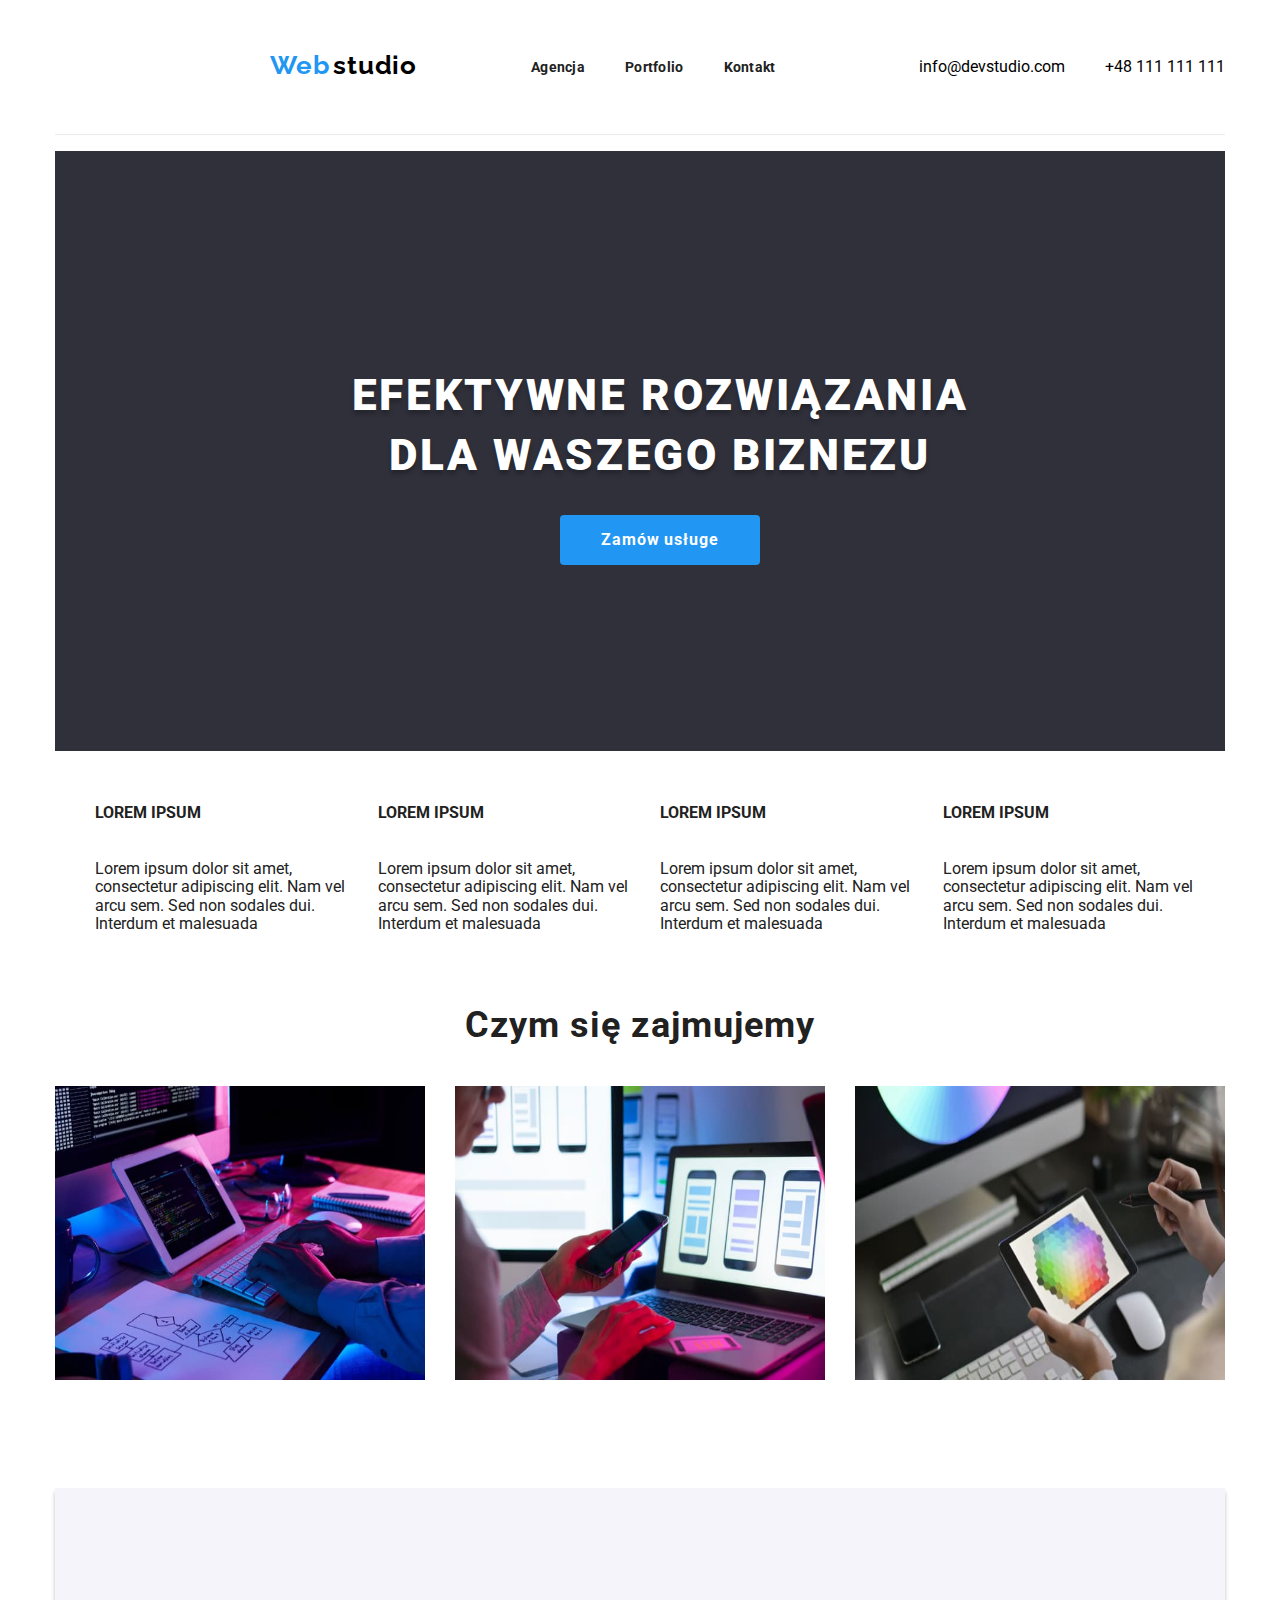
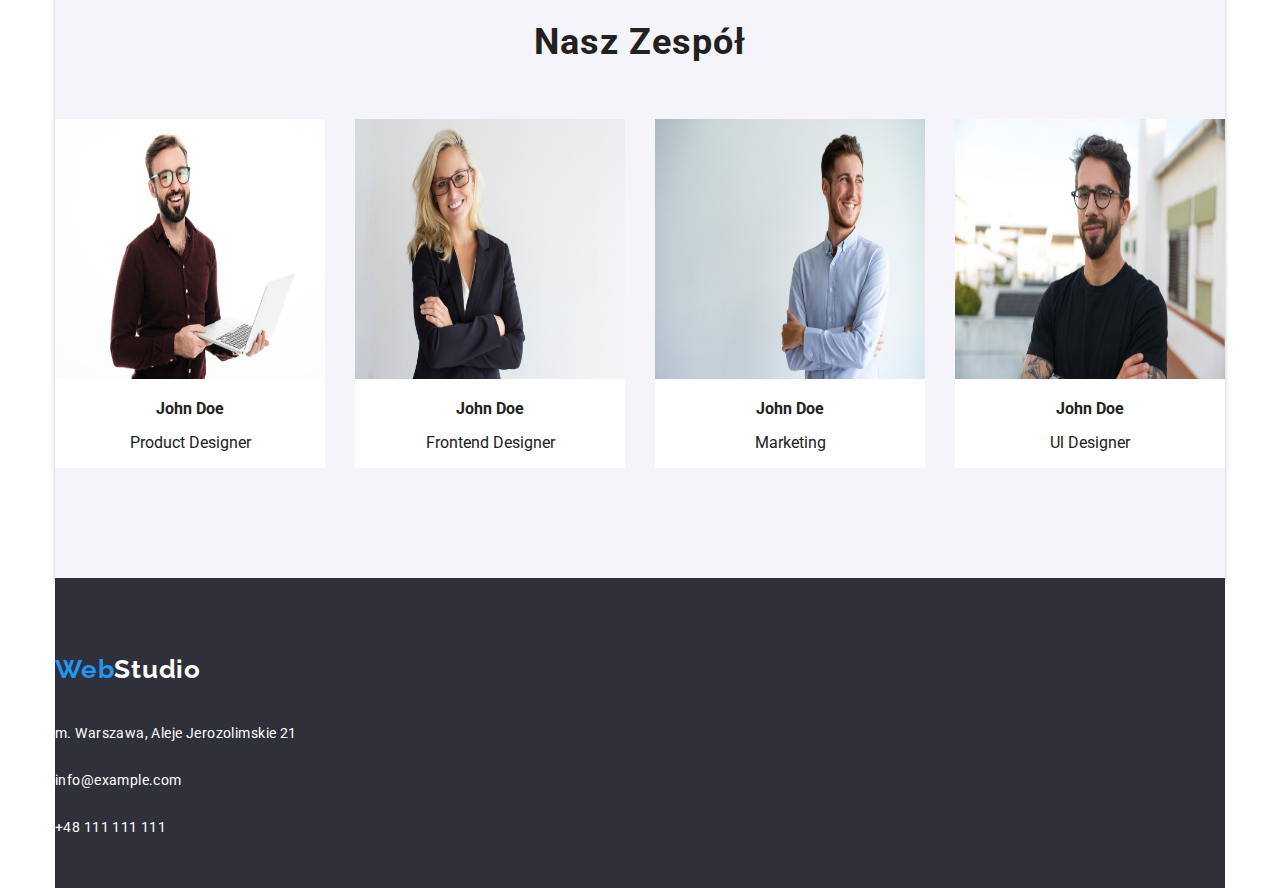
==== goit-markup-hw-03/index.html @ 32f03657 "1 strona" ====
<!DOCTYPE html>
<html lang="en">
  <head>
    <meta charset="UTF-8" />
    <meta http-equiv="X-UA-Compatible" content="IE=edge" />
    <meta name="viewport" content="width=device-width, initial-scale=1.0" />
    <link rel="stylesheet" href="https://cdnjs.cloudflare.com/ajax/libs/modern-normalize/1.1.0/modern-normalize.css"/>
    <link rel="preconnect" href="https://fonts.googleapis.com" />
    <link rel="preconnect" href="https://fonts.gstatic.com" crossorigin />
    <link
      href="https://fonts.googleapis.com/css2?family=Montserrat:wght@400;700&family=Raleway:wght@700&family=Roboto:wght@400;500;700;900&display=swap"
      rel="stylesheet"
    />
    <link rel="stylesheet" href="./styles.css" />
    <title>Document</title>
  </head>

  <body class="container">
        <header>
      <a class="container-logo"  href="./index.html"> 
        <span class="logo1">Web</span>
        <span class="logo2">studio</span>
      </a>
      <nav class="list-first">
        <ul class="list-link-first">
          <li>
            <a class="link-agency" href="./agencja"><strong>Agencja</strong></a>
          </li>
          <li>
            <a class="link-portfolio" href="./portfolio.html"><strong>Portfolio</strong></a>
          </li>
          <li>
            <a class="link-contact" href="./kontakt"><strong>Kontakt</strong> </a>
          </li>
        </ul>
      </nav>
      <div>
        <ul class="list-link-second">
          <li><a class="link-mail" href="mailto:info@devstudio.com">info@devstudio.com</a></li>
          <li>
            <a class="link-tel"> +48 111 111 111</a>
          </li>
        </ul>
      </div>
    </header>

    <main>
      <div  style="color: white">
      <ul class="wrapper">
      <li><h1>EFEKTYWNE ROZWIĄZANIA DLA WASZEGO BIZNEZU</h1><li>
      <li> <button class="dokument-button" type="button">Zamów usługe</button></li>
     </li></ul> </div>

<section class="container-lorem">
        <ul class="container-set" >
          <li class="container-item">
            <h4>LOREM IPSUM</h4>

            <p>
              Lorem ipsum dolor sit amet, consectetur adipiscing elit. Nam vel arcu sem. Sed non
              sodales dui. Interdum et malesuada
            </p>
          </li>

          <li class="container-item" >
            <h4>LOREM IPSUM</h4>

            <p>
              Lorem ipsum dolor sit amet, consectetur adipiscing elit. Nam vel arcu sem. Sed non
              sodales dui. Interdum et malesuada
            </p>
          </li>
          <li class="container-item" >
            <h4>LOREM IPSUM</h4>

            <p>
              Lorem ipsum dolor sit amet, consectetur adipiscing elit. Nam vel arcu sem. Sed non
              sodales dui. Interdum et malesuada
            </p>
          </li>
          <li class="container-item" >
            <h4>LOREM IPSUM</h4>

            <p>
              Lorem ipsum dolor sit amet, consectetur adipiscing elit. Nam vel arcu sem. Sed non
              sodales dui. Interdum et malesuada
            </p>
          </li>
        </ul>
      </section>

      
        <section>
          <h2>Czym się zajmujemy</h2>
          <ul class="wrapper-2">
            <li>
              <img
                src="./images/pisanie_na_klawiaturze.jpg"
                alt="note in laptop"
                width="370"
                height="294"
              />
            </li>
            <li>
              <img
                src="./images/porównywanie_komórek.jpg"
                alt="work with phone"
                width="370"
                height="294"
              />
            </li>
            <li>
              <img
                src="./images/praca_z_tabletem.jpg"
                alt="work with tablet"
                width="370"
                height="294"
              />
            </li>
          </ul>
        </section>
      </div>

      <section class="section-team">
        <h2>Nasz Zespół</h2>
        <ul class="team">
          <li class="team-list">
             <div><a>
              <img
                src="./images/młody_mężczyzna_w_brązowej_koszuli.jpg"
                alt="mężczyzna z laptopem"
                width="270"
                height="260"
            /></a>
            <p><strong>John Doe</strong></p>
            <p>Product Designer</p></div>
          </li>

          <li class="team-list">
            <div><a>
              <img
                src="./images/uśmiechnięta_blondynka.jpg"
                alt="uśmiechnięta kobieta"
                width="270"
                height="260"
            /></a>
            <p><strong>John Doe</strong></p>
            <p>Frontend Designer</p></div>
          </li>

          <li class="team-list">
            <div><a>
              <img
                src="./images/szczupły_mężczyzna.jpg"
                alt="mężczyzna patrzący w bok"
                width="270"
                height="260"
            /></a>
            <p><strong>John Doe</strong></p>
            <p>Marketing</p></div>
          </li>

          <li class="team-list">
           <div> <a>
              <img
                src="./images/mężczyzna_z_tatuażami.jpg"
                alt="mężczyzna w okularach"
                width="270"
                height="260"
            /></a>
            <p><strong>John Doe</strong></p>
            <p>Ul Designer</p></div>
          </li>
        </ul>
      </section>
    </main>

    <footer class="footer-down ">
      <address class-="address">
        <ul class="footer-list">
          <li class="logo-footer">
            <a href="./index.html">
              <span class="logo3">Web</span
              ><span style="color: white" class="logo4">Studio</span></a
            >
          </li>
          <li>
            <div style="font-style: normal;"   class="leter-style1 size"><p>m. Warszawa, Aleje Jerozolimskie 21</p></div>
          </li>
          <li>
            <div class="letter-style2 size"><a class="color-mail"  href="mailto:info@example.com">info@example.com</a></div>
          </li>
          <li>
            <div class="letter-style3 size"><p>+48 111 111 111</p></div>
          </li>
        </ul>
      </address>
    </footer>
  </body>
</html>
---- goit-markup-hw-03/styles.css ----
:root {
  --black: #212121;
  --second-black: #000000;
  --blue: #2196f3;
  --background-grey: #2f303a;
  --white: #ffffff;
  --second-white: #f5f4fa;
  --silver: #757575;
}

body {
  font-family: "Roboto", "Relaway", "Monsterrat", sans-serif;
  font-style: normal;
  color: var(--black);
  background-color: var(--white);
}

.container {
  box-sizing: border-box;
  max-width: 1200px;
  width: 100%;
  margin: 0 auto;
  padding: 0 15px;
}

header {
  display: flex;
  justify-content: space-between;
  align-items: center;
  max-width: 1200px;
  width: 100%;
  border-bottom: 1px solid #ececec;
}

.container-logo {
  text-decoration: none;
  margin: 24px 0 25px 0;
  padding-top: 24px;
  padding-bottom: 25px;
  padding-left: 215px;
}

ul {
  list-style-type: none;
  display: flex;
}

.logo1 {
  font-family: "Raleway";
  font-style: normal;
  font-size: 26px;
  font-weight: 700;
  line-height: 1.17;
  letter-spacing: 0.03em;
  color: var(--blue);
}

.logo2 {
  font-family: "Raleway";
  font-style: normal;
  font-size: 26px;
  font-weight: 700;
  line-height: 1.38;
  letter-spacing: 0.03em;
  color: var(--second-black);
}

.logo3 {
  font-family: "Raleway";
  font-style: normal;
  font-size: 26px;
  font-weight: 700;
  line-height: 1.17;
  letter-spacing: 0.03em;
  color: var(--blue);
}

.logo4 {
  font-family: "Raleway";
  font-style: normal;
  font-size: 26px;
  font-weight: 700;
  line-height: 1.38;
  letter-spacing: 0.03em;
  color: var(--second-black);
}

a {
  text-decoration: none;
  color: black;
}

.list-link-first {
  display: flex;
  flex-grow: 1;
  max-width: 40%;
  width: 254px;
  justify-content: space-between;
  gap: 40px;
  padding: 10px;
  line-height: 0.875;
  letter-spacing: 0.02em;
  flex-direction: row;
  align-items: center;
}

.link-agency {
  text-decoration: none;
  font-style: normal;
  font-weight: 500;
  font-size: 14px;
  line-height: 16px;
  letter-spacing: 0.02em;
  color: var(--black);
}

.link-agency:hover,
.link-agency:focus {
  color: var(--blue);
}

.link-portfolio {
  text-decoration: none;
  font-style: normal;
  font-weight: 500;
  font-size: 14px;
  line-height: 16px;
  letter-spacing: 0.02em;
  color: var(--black);
}

.link-portfolio:hover,
.link-portfolio:focus {
  color: var(--blue);
}

.link-contact {
  text-decoration: none;
  font-style: normal;
  font-weight: 500;
  font-size: 14px;
  line-height: 16px;
  letter-spacing: 0.02em;
  color: var(--black);
}

.link-contact:hover,
.link-contact:focus {
  color: var(--blue);
}

.list-link-second {
  display: flex;
  color: var(--silver);
  justify-content: space-between;
  gap: 40px;
}

.wrapper {
  display: flex;
  align-items: center;
  justify-content: center;
  flex-direction: column;
  width: 100%;
  max-width: 1200px;
  height: 600px;
  background-color: var(--background-grey);
}

h1 {
  font-size: 44px;
  line-height: 116%;
  width: 696px;
  font-family: "Roboto";
  font-weight: 900;
  line-height: 1.36;
  letter-spacing: 0.06em;
  text-transform: uppercase;
  text-shadow: 0px 4px 4px rgba(0, 0, 0, 0.25);
  display: flex;
  text-align: center;
}

.dokument-button {
  background-color: var(--blue);
  color: var(--white);
  border: none;
  cursor: pointer;
  height: 50px;
  width: 200px;
  border-radius: 4px;
  font-size: 16px;
  font-weight: 700;
  line-height: 30px;
  letter-spacing: 0.06em;
}

.wrapper-2 {
  width: 1170px;
  height: 386px;
  text-align: center;
  flex-wrap: wrap;
  justify-content: center;
  justify-content: space-between;
  gap: calc(0 15px / 3);
  padding-left: 0%;
}

.link-mail:hover,
.link-mail:focus {
  color: var(--blue);
}
.link-tel:hover,
.link-tel:focus {
  color: var(--blue);
}

.buttons {
  display: flex;
  justify-content: center;
  background-color: var(--second-white);
  color: var(--black);
}

.container-lorem {
  display: flex;
  max-width: 1200px;
  width: 100%;
}
.container-set {
  display: flex;
  width: 100%;
  justify-content: flex-start;
}

.container-item {
  display: flex;
  flex-wrap: wrap;
  flex-direction: column;
  justify-content: space-between;
}

.section-team {
  display: flex;
  flex-direction: column;
  align-items: center;
  max-width: 1170px;
  width: 100%;
  background-color: var(--second-white);
  box-shadow: 0px 4px 4px rgba(0, 0, 0, 0.25);
  padding-top: 94px;
  padding-bottom: 94px;
}

h2 {
  text-align: center;
  font-size: 36px;
  line-height: 1.7;
  letter-spacing: 0.03em;
  bottom: 50px;
  font-family: "Roboto";
  font-style: normal;
  font-weight: 700;
}

.team {
  display: flex;
  justify-content: space-between;
  gap: calc(120px / 4);
  padding-left: 0%;
  padding-right: 0%;
}

.team > li {
  display: flex;
  flex-wrap: wrap;
  justify-content: center;
  flex-direction: column;
  text-align: center;
  background-color: #ffffff;
  justify-content: space-between;
}

.team-list {
  display: flex;
  justify-content: space-around;
}

.boxes {
  display: flex;
  flex-wrap: wrap;
  justify-content: center;
}
.big-box {
  width: 1170px;
  height: 1360px;
  left: 215px;
  top: 260px;
  display: flex;
  flex-wrap: wrap-reverse;
}
.footer-down {
  background-color: var(--background-grey);
  font-style: normal;
  font-size: 14px;
  font-weight: 400;
  line-height: 1.71;
  letter-spacing: 0.03em;
  color: #ffffff;
  display: flex;
  align-items: left;
}
.dark-side {
  max-width: 1200px;
  width: 100%;
  /* left: 0px;
  top: 59px; */
  background-color: var(--background-grey);
}
.address {
  color: var(--white);
  color: rgba(255, 255, 255, 0.6);
  font-style: normal;
  text-align: left;
}

.footer-list {
  display: flex;
  flex-direction: column;
  text-align: left;
  padding: 0%;
}

.size {
  width: 246px;
}

.logo-footer {
  padding-top: 60px;
  padding-bottom: 20px;
}

.letter-style1 {
  text-decoration: none;
  line-height: 1.71;
}
.letter-style2 {
  line-height: 1.71;
  font-style: normal;
  padding-top: 9px;
  color: #ffffff;
}

.color-mail {
  color: #ffffff;
}

.color-mail:hover {
  color: var(--blue);
}

.letter-style3 {
  text-decoration: none;
  font-style: normal;
  padding-top: 9px;
  line-height: 1.71;
  padding-bottom: 20px;
}
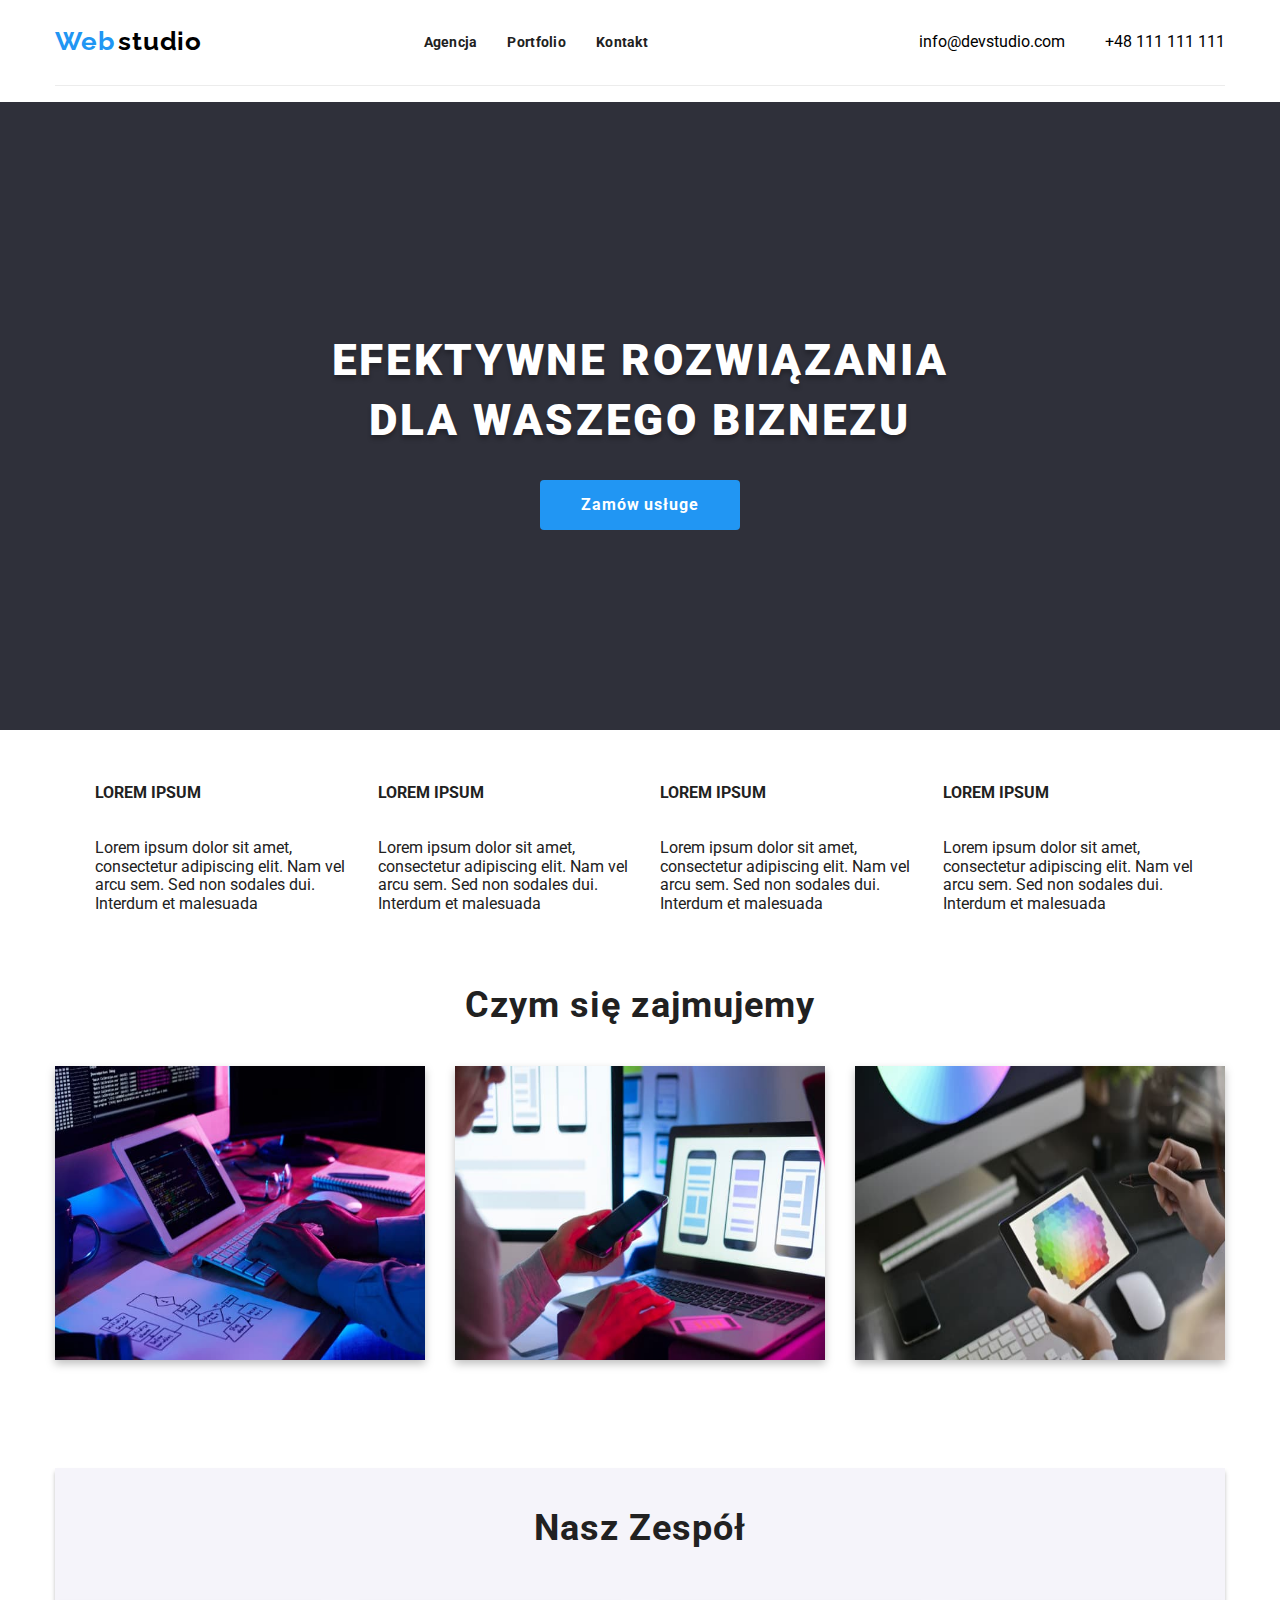
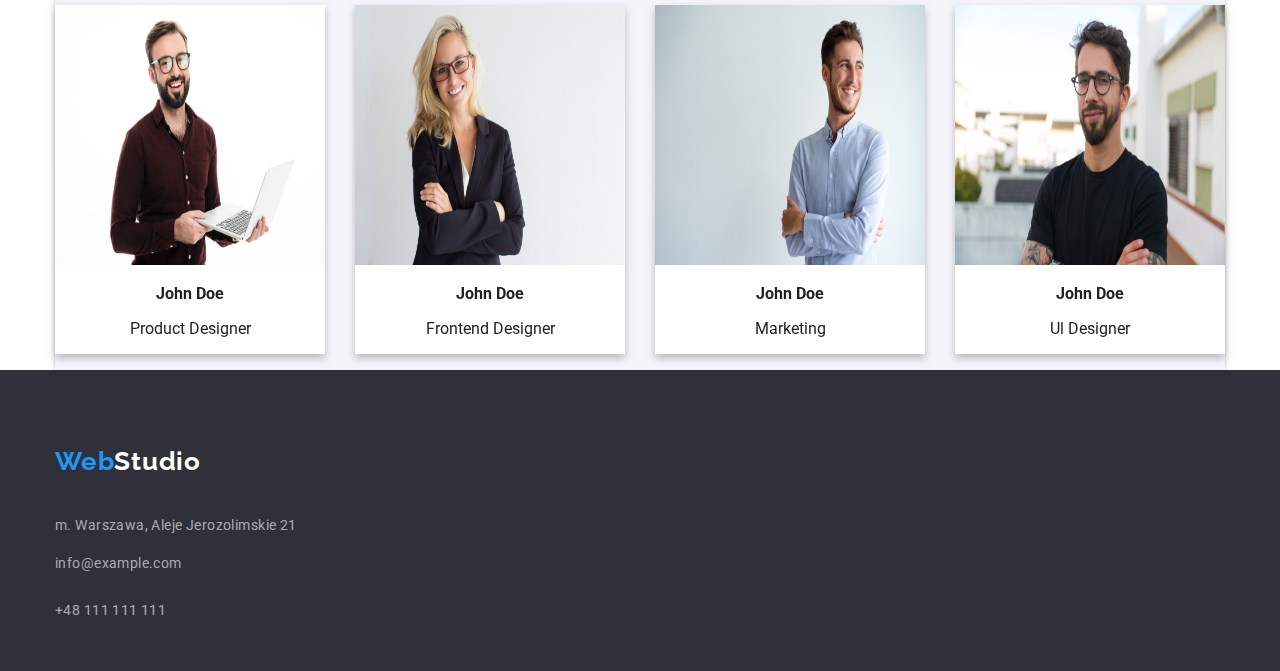
==== commit 4eaf92ab: "obie strony" ====
--- a/goit-markup-hw-03/index.html
+++ b/goit-markup-hw-03/index.html
@@ -15,8 +15,10 @@
     <title>Document</title>
   </head>
 
-  <body class="container">
-        <header>
+  <body >  
+    <header> 
+       <div class="container" > 
+        <div class="all-nav">
       <a class="container-logo"  href="./index.html"> 
         <span class="logo1">Web</span>
         <span class="logo2">studio</span>
@@ -41,17 +43,21 @@
             <a class="link-tel"> +48 111 111 111</a>
           </li>
         </ul>
-      </div>
+      </div></div></div>
     </header>
 
     <main>
       <div  style="color: white">
-      <ul class="wrapper">
+        <div class="wrapper"><div class="container">
+      <ul class="main-tittle">  
       <li><h1>EFEKTYWNE ROZWIĄZANIA DLA WASZEGO BIZNEZU</h1><li>
       <li> <button class="dokument-button" type="button">Zamów usługe</button></li>
-     </li></ul> </div>
-
-<section class="container-lorem">
+    </ul></div></div></div>
+
+     
+<section>
+  <div class="container">
+  <div class="container-lorem">
         <ul class="container-set" >
           <li class="container-item">
             <h4>LOREM IPSUM</h4>
@@ -86,11 +92,12 @@
               sodales dui. Interdum et malesuada
             </p>
           </li>
-        </ul>
+        </ul></div></div>
       </section>
 
-      
+
         <section>
+          <div class="container">
           <h2>Czym się zajmujemy</h2>
           <ul class="wrapper-2">
             <li>
@@ -117,11 +124,14 @@
                 height="294"
               />
             </li>
-          </ul>
+          </ul></div>
         </section>
-      </div>
-
-      <section class="section-team">
+      
+
+      
+      <section>
+       <div class="container">  
+        <div class="section-team">
         <h2>Nasz Zespół</h2>
         <ul class="team">
           <li class="team-list">
@@ -171,12 +181,13 @@
             <p><strong>John Doe</strong></p>
             <p>Ul Designer</p></div>
           </li>
-        </ul>
+        </ul></div></div>
       </section>
     </main>
 
-    <footer class="footer-down ">
-      <address class-="address">
+    <div class="footer-down" > 
+    <footer class="container">
+      <address class="address">
         <ul class="footer-list">
           <li class="logo-footer">
             <a href="./index.html">
@@ -185,7 +196,7 @@
             >
           </li>
           <li>
-            <div style="font-style: normal;"   class="leter-style1 size"><p>m. Warszawa, Aleje Jerozolimskie 21</p></div>
+            <div style="font-style: normal"   class="leter-style1 size"><p>m. Warszawa, Aleje Jerozolimskie 21</p></div>
           </li>
           <li>
             <div class="letter-style2 size"><a class="color-mail"  href="mailto:info@example.com">info@example.com</a></div>
@@ -195,6 +206,6 @@
           </li>
         </ul>
       </address>
-    </footer>
+    </footer></div>
   </body>
 </html>
--- a/goit-markup-hw-03/styles.css
+++ b/goit-markup-hw-03/styles.css
@@ -23,21 +23,19 @@
   padding: 0 15px;
 }
 
-header {
-  display: flex;
-  justify-content: space-between;
-  align-items: center;
-  max-width: 1200px;
-  width: 100%;
+.all-nav {
+  display: flex;
+  width: 100%;
+  flex-direction: row;
+  flex-grow: 1;
+  align-items: center;
+  justify-content: space-between;
   border-bottom: 1px solid #ececec;
 }
-
 .container-logo {
   text-decoration: none;
-  margin: 24px 0 25px 0;
   padding-top: 24px;
   padding-bottom: 25px;
-  padding-left: 215px;
 }
 
 ul {
@@ -96,7 +94,7 @@
   max-width: 40%;
   width: 254px;
   justify-content: space-between;
-  gap: 40px;
+  gap: 30px;
   padding: 10px;
   line-height: 0.875;
   letter-spacing: 0.02em;
@@ -156,14 +154,13 @@
   gap: 40px;
 }
 
+.main-tittle {
+  display: flex;
+  flex-direction: column;
+  align-items: center;
+  padding: 200px 0;
+}
 .wrapper {
-  display: flex;
-  align-items: center;
-  justify-content: center;
-  flex-direction: column;
-  width: 100%;
-  max-width: 1200px;
-  height: 600px;
   background-color: var(--background-grey);
 }
 
@@ -193,6 +190,8 @@
   font-weight: 700;
   line-height: 30px;
   letter-spacing: 0.06em;
+  display: block;
+  margin: auto;
 }
 
 .wrapper-2 {
@@ -202,10 +201,12 @@
   flex-wrap: wrap;
   justify-content: center;
   justify-content: space-between;
-  gap: calc(0 15px / 3);
   padding-left: 0%;
 }
 
+.wrapper-2 > li {
+  filter: drop-shadow(0px 4px 4px rgba(0, 0, 0, 0.25));
+}
 .link-mail:hover,
 .link-mail:focus {
   color: var(--blue);
@@ -217,9 +218,19 @@
 
 .buttons {
   display: flex;
-  justify-content: center;
-  background-color: var(--second-white);
-  color: var(--black);
+  flex-direction: row;
+  align-items: center;
+  color: var(--black);
+  max-width: 572px;
+  width: 100%;
+  gap: 8px;
+  margin: auto;
+  margin-bottom: 34px;
+  margin-top: 131px;
+}
+
+.picture {
+  display: block;
 }
 
 .container-lorem {
@@ -237,7 +248,7 @@
   display: flex;
   flex-wrap: wrap;
   flex-direction: column;
-  justify-content: space-between;
+  justify-content: space-around;
 }
 
 .section-team {
@@ -248,8 +259,6 @@
   width: 100%;
   background-color: var(--second-white);
   box-shadow: 0px 4px 4px rgba(0, 0, 0, 0.25);
-  padding-top: 94px;
-  padding-bottom: 94px;
 }
 
 h2 {
@@ -284,21 +293,23 @@
 .team-list {
   display: flex;
   justify-content: space-around;
+  filter: drop-shadow(0px 4px 4px rgba(0, 0, 0, 0.25));
 }
 
 .boxes {
   display: flex;
   flex-wrap: wrap;
-  justify-content: center;
-}
-.big-box {
-  width: 1170px;
-  height: 1360px;
-  left: 215px;
-  top: 260px;
-  display: flex;
-  flex-wrap: wrap-reverse;
-}
+  justify-content: space-between;
+}
+
+.item {
+  gap: calc(1110px / 3);
+  border-bottom: 1px solid #eeeeee;
+  margin-bottom: 30px;
+  margin-left: 0;
+  margin-right: 0;
+}
+
 .footer-down {
   background-color: var(--background-grey);
   font-style: normal;
@@ -306,17 +317,10 @@
   font-weight: 400;
   line-height: 1.71;
   letter-spacing: 0.03em;
-  color: #ffffff;
-  display: flex;
-  align-items: left;
-}
-.dark-side {
-  max-width: 1200px;
-  width: 100%;
-  /* left: 0px;
-  top: 59px; */
-  background-color: var(--background-grey);
-}
+  color: rgba(255, 255, 255, 0.6);
+  display: flex;
+}
+
 .address {
   color: var(--white);
   color: rgba(255, 255, 255, 0.6);
@@ -343,16 +347,21 @@
 .letter-style1 {
   text-decoration: none;
   line-height: 1.71;
+  margin-bottom: 9px;
 }
 .letter-style2 {
   line-height: 1.71;
   font-style: normal;
-  padding-top: 9px;
-  color: #ffffff;
+  color: rgba(255, 255, 255, 0.6);
+  margin-bottom: 9px;
+}
+
+.underline {
+  text-decoration: underline;
 }
 
 .color-mail {
-  color: #ffffff;
+  color: rgba(255, 255, 255, 0.6);
 }
 
 .color-mail:hover {
@@ -362,7 +371,6 @@
 .letter-style3 {
   text-decoration: none;
   font-style: normal;
-  padding-top: 9px;
   line-height: 1.71;
   padding-bottom: 20px;
 }
